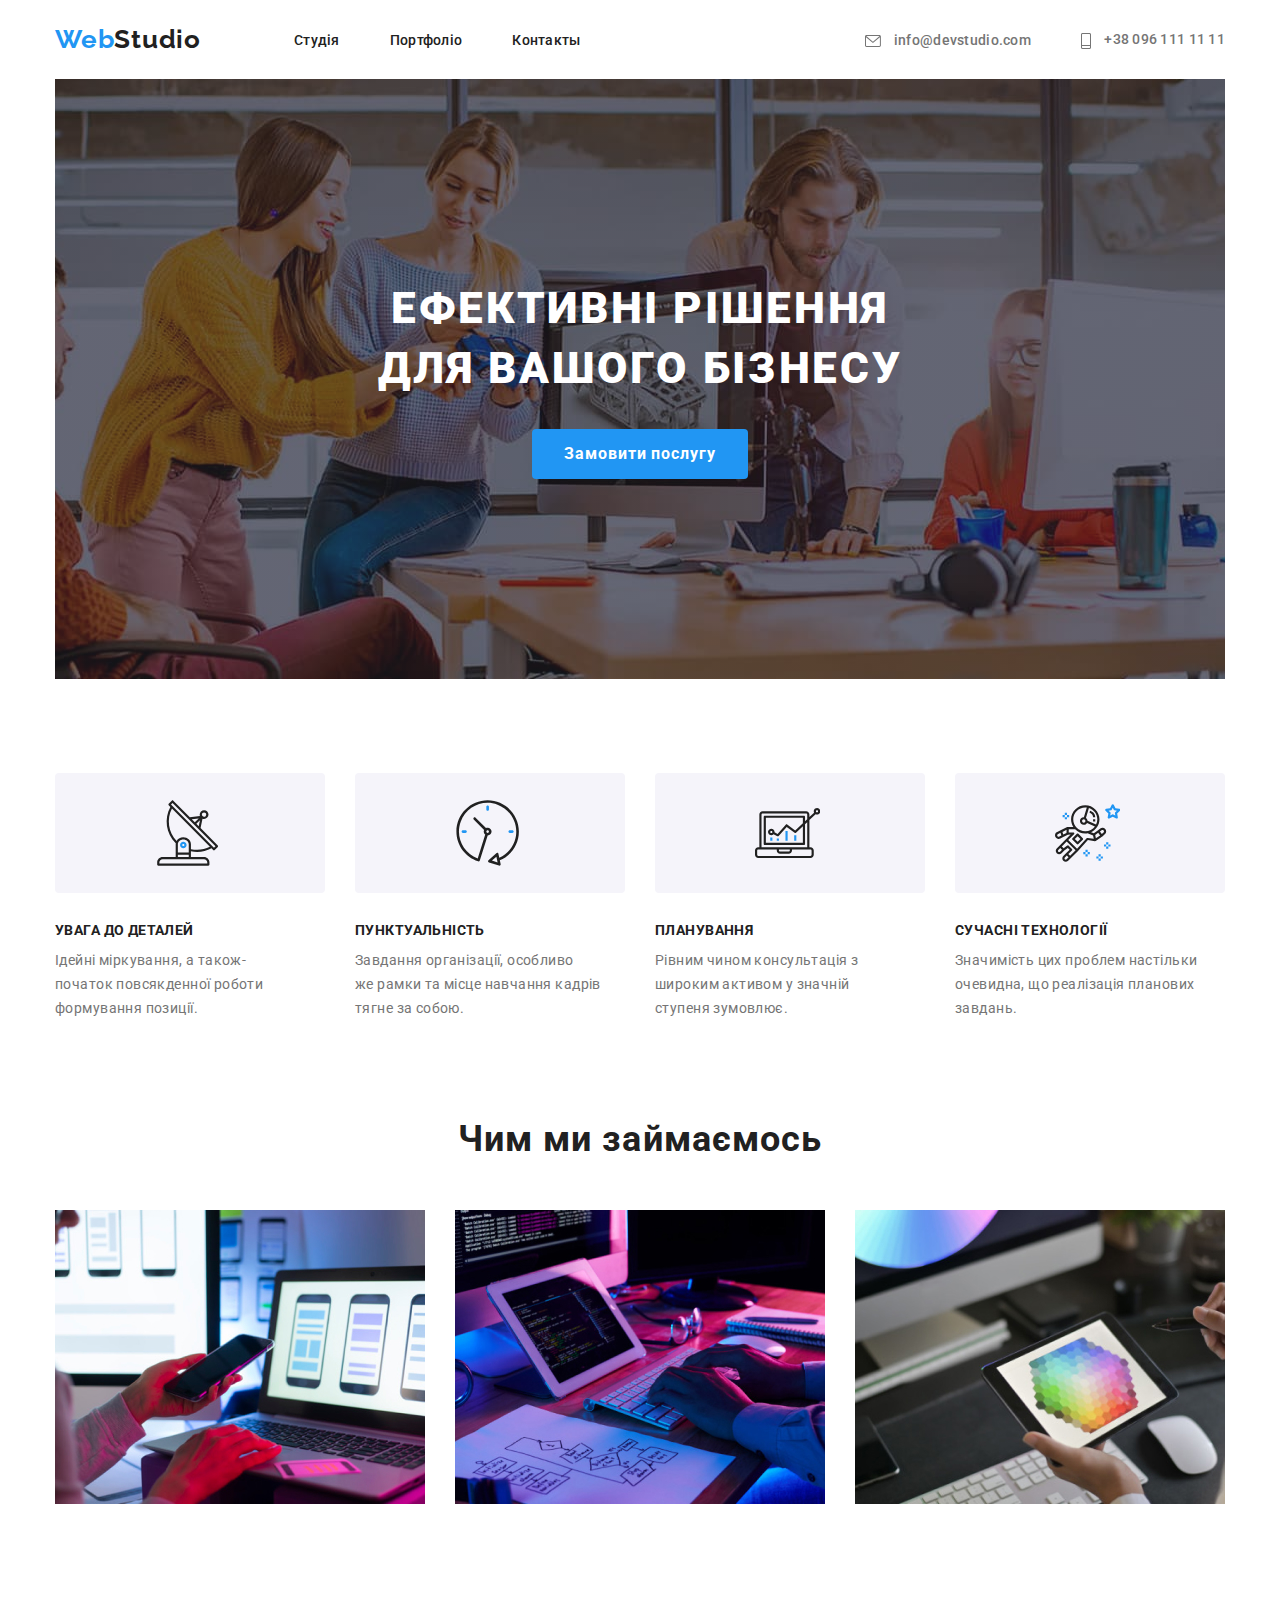
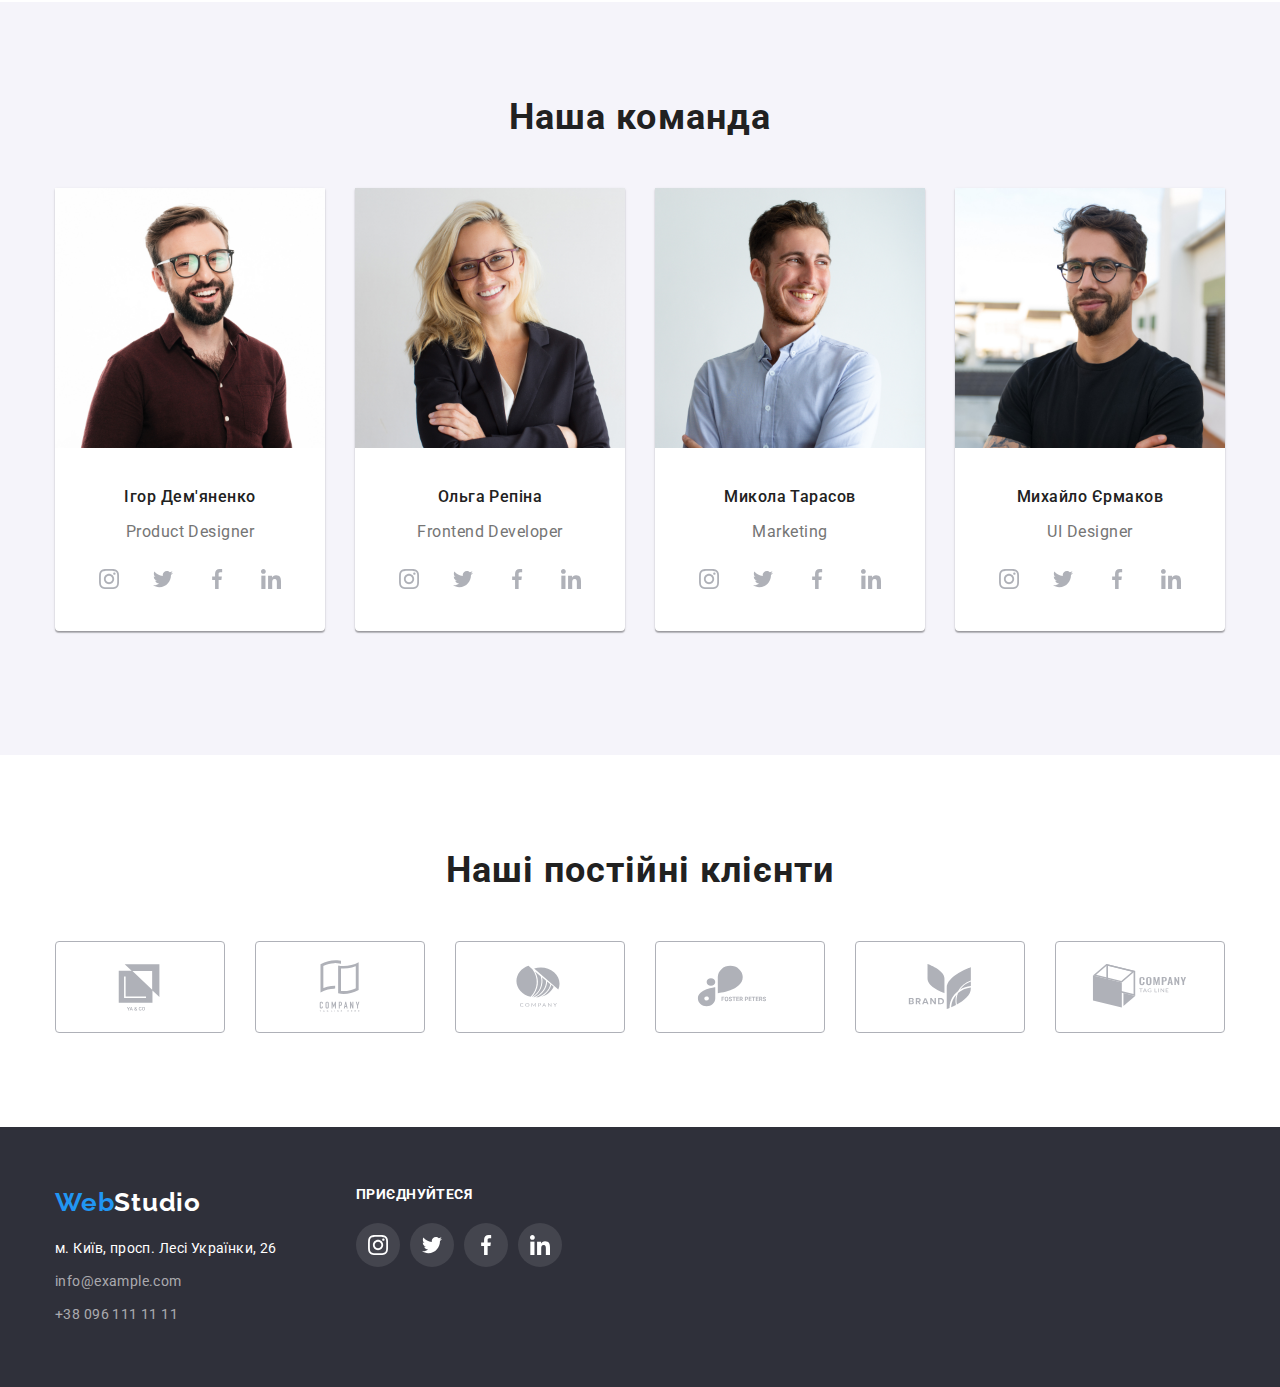
==== index.html @ e2dd853b "1 try" ====
<!DOCTYPE html>
<html lang="uk">
<head>
    <meta charset="UTF-8">
    <meta http-equiv="X-UA-Compatible" content="IE=edge">
    <meta name="viewport" content="width=device-width, initial-scale=1.0">
    <title lang="en">Webstudio</title>
    <link rel="stylesheet" href="https://cdnjs.cloudflare.com/ajax/libs/modern-normalize/1.1.0/modern-normalize.min.css" integrity="sha512-wpPYUAdjBVSE4KJnH1VR1HeZfpl1ub8YT/NKx4PuQ5NmX2tKuGu6U/JRp5y+Y8XG2tV+wKQpNHVUX03MfMFn9Q==" crossorigin="anonymous" referrerpolicy="no-referrer" />
    <link rel="preconnect" href="https://fonts.googleapis.com">
    <link rel="preconnect" href="https://fonts.gstatic.com" crossorigin>
    <link href="https://fonts.googleapis.com/css2?family=Raleway:wght@700&family=Roboto:wght@400;500;700;900&display=swap" rel="stylesheet">
    <link rel="stylesheet" href="./css/style.css">
</head>
<body>
    <header class="header"> 
      <div class="container">
  <nav class="header-nav">
    <a class="header-logo link"href=""lang="en"> Web<span class="logo-accent-main">Studio</span></a> 
        <ul class="header-list list">
            <li class="header-item">
              <a href="./index.html" class="header-link link">Студія</a></li>
            <li class="header-item">
              <a href="./portfolio.html" class="header-link link">Портфоліо</a></li>
            <li class="header-item">
              <a href="" class="header-link link">Контакты</a></li>
  </nav>
            </ul>
        <ul class="header-cont">    
            <li class="header-cont-list list">
              <a href="mailto:info@devstudio.com" class="header-mail link">
              <svg class="header-icon-mail" width="16px" height="12px">
                  <use href="./pict/icons.svg#icon-email"></use>
            </svg>
            info@devstudio.com
              </a>
            </li>
            <li class="header-cont-list list">
              <a href="tel:++380961111111" class="header-tel link">
                <svg class="header-icon-phone" width="10px" height="16px">
                  <use href="./pict/icons.svg#icon-phone"></use>
              </svg>
              +38 096 111 11 11
              </a>
          </ul>
        
      </div>
    
    </header>
  <main>
    <div>
        <section class="slogan">
              <div class="container">
                <div class="slogan-container">
            <h1 class="slogan-title"> Ефективні рішення <br> для вашого бізнесу </h1> 
            <button class="slogan-btn"> Замовити послугу </button>
               </div>
              </div>
        </section>
    </div>

    <section class="about">
      <div class="container">
        <ul class="about-picture list">
          <li class="about-picture-item">
            <svg class="about-picture-icon" width="65.32" height="70px">
              <use href="./pict/icons.svg#icon-antenna">
              </use>
            </svg>
          </li>
          <li class="about-picture-item">
            <svg class="about-picture-icon" width="65.32" height="70px">
              <use href="./pict/icons.svg#icon-clock">
              </use>
            </svg>
          </li>
          <li class="about-picture-item">
            <svg class="about-picture-icon" width="65.32" height="70px">
              <use href="./pict/icons.svg#icon-diagram">
              </use>
            </svg>
          </li>
          <li class="about-picture-item">
            <svg class="about-picture-icon" width="65.32" height="70px">
              <use href="./pict/icons.svg#icon-astronaut">
              </use>
            </svg>
          </li>
        </ul>
        <ul class="about-list list">
            <li class="about-item">
                <h3 class="about-title">Увага до деталей</h3>
                <p class="about-after-title">Ідейні міркування, а також-<br>
                  початок повсякденної роботи <br>
                  формування позиції.</p>
            </li>
            <li class="about-item">
                <h3 class="about-title">Пунктуальність</h3>
                <p class="about-after-title">Завдання організації, особливо <br>
                  же рамки та місце навчання кадрів <br> тягне за собою.</p>
            </li>
            <li class="about-item">
                <h3 class="about-title">Планування</h3>
                <p class="about-after-title"> Рівним чином консультація з <br>
                  широким активом у значній <br>
                  ступеня зумовлює.</p>
            </li>
            <li class="about-item">
                <h3 class="about-title">Сучасні технології</h3>
                <p class="about-after-title">Значимість цих проблем настільки <br>
                  очевидна, що реалізація планових <br>
                  завдань.</p>
            </li>
        </ul>
      </div>
    </section>

    <section class="example">
      <div class="container">
        <h2 class="example-title">Чим ми займаємось</h2>
      <ul class="example-list list">
        <li class="example-item"> <img src="./pict/a.jpg" alt="верстка" width="370" height="294"/> </li>
        <li class="example-item"> <img src="./pict/b.jpg" alt="дизайн" width="370" height="294"/> </li>
        <li class="example-item"> <img src="./pict/c.jpg" alt="зовнішнє оформлення" width="370" height="294"/> </li>
      </ul>
    </div>
    </section>

    <section class="team">
      <div class="container">
        <h2 class="team-main-title">Наша команда</h2>
      <ul class="team-list list">
       <li class="team-item"> 
        <img src="pict/d.jpg" alt="Ігор Дем'яненко" width="270" height="260"/>
        <div class="team-main">
        <h3 class="team-title"> Ігор Дем'яненко</h3>
        <p lang="en" class="team-after-title">Product Designer</p>
        <ul class="team-soc-list list">
          <li class="team-soc-item">
            <a href="" class="team-soc-link link">
             <svg class="team-soc-icon" width="20" height="20">
              <use href="./pict/icons.svg#icon-instagram"></use>
             </svg>
          </a>
        </li>
          <li class="team-soc-item">
            <a href="" class="team-soc-link link">
             <svg class="team-soc-icon" width="20" height="20">
              <use href="./pict/icons.svg#icon-twitter"></use>
             </svg>
            </a>
          </li>
          <li class="team-soc-item">
            <a href="" class="team-soc-link link">
              <svg class="team-soc-icon" width="20" height="20">
                <use href="./pict/icons.svg#icon-facebook"></use>
               </svg>
            </a>
          </li>
          <li class="team-soc-item">
            <a href="" class="team-soc-link link">
              <svg class="team-soc-icon" width="20" height="20">
                <use href="./pict/icons.svg#icon-linkedin"></use>
               </svg>
            </a>
          </li>
        </ul>
        </div>
       </li>
       <li class="team-item" >
        <img src="pict/e.jpg" alt="Ольга Репіна" width="270" height="260"/>
        <div class="team-main">
        <h3 class="team-title"> Ольга Репіна</h3>
        <p lang="en" class="team-after-title">Frontend Developer</p>
        <ul class="team-soc-list list">
          <li class="team-soc-item">
            <a href="" class="team-soc-link link">
             <svg class="team-soc-icon" width="20" height="20">
              <use href="./pict/icons.svg#icon-instagram"></use>
             </svg>
          </a>
        </li>
          <li class="team-soc-item">
            <a href="" class="team-soc-link link">
             <svg class="team-soc-icon" width="20" height="20">
              <use href="./pict/icons.svg#icon-twitter"></use>
             </svg>
            </a>
          </li>
          <li class="team-soc-item">
            <a href="" class="team-soc-link link">
              <svg class="team-soc-icon" width="20" height="20">
                <use href="./pict/icons.svg#icon-facebook"></use>
               </svg>
            </a>
          </li>
          <li class="team-soc-item">
            <a href="" class="team-soc-link link">
              <svg class="team-soc-icon" width="20" height="20">
                <use href="./pict/icons.svg#icon-linkedin"></use>
               </svg>
            </a>
          </li>
        </ul>
      </div>
       </li>
       <li class="team-item" >
        <img src="pict/f.jpg" alt="Микола Тарасов" width="270" height="260"/>
        <div class="team-main">
        <h3 class="team-title">Микола Тарасов</h3>
        <p lang="en" class="team-after-title">Marketing</p>
        <ul class="team-soc-list list">
          <li class="team-soc-item">
            <a href="" class="team-soc-link link">
             <svg class="team-soc-icon" width="20" height="20">
              <use href="./pict/icons.svg#icon-instagram"></use>
             </svg>
          </a>
        </li>
          <li class="team-soc-item">
            <a href="" class="team-soc-link link">
             <svg class="team-soc-icon" width="20" height="20">
              <use href="./pict/icons.svg#icon-twitter"></use>
             </svg>
            </a>
          </li>
          <li class="team-soc-item">
            <a href="" class="team-soc-link link">
              <svg class="team-soc-icon" width="20" height="20">
                <use href="./pict/icons.svg#icon-facebook"></use>
               </svg>
            </a>
          </li>
          <li class="team-soc-item">
            <a href="" class="team-soc-link link">
              <svg class="team-soc-icon" width="20" height="20">
                <use href="./pict/icons.svg#icon-linkedin"></use>
               </svg>
            </a>
          </li>
        </ul>
      </div>
       </li>
       <li class="team-item" >
        <img src="pict/g.jpg" alt="Михайло Єрмаков" width="270" height="260"/>
        <div class="team-main">
        <h3 class="team-title">Михайло Єрмаков</h3>
        <p lang="en" class="team-after-title">UI Designer</p>
        <ul class="team-soc-list list">
          <li class="team-soc-item">
            <a href="" class="team-soc-link link">
             <svg class="team-soc-icon" width="20" height="20">
              <use href="./pict/icons.svg#icon-instagram"></use>
             </svg>
          </a>
        </li>
          <li class="team-soc-item">
            <a href="" class="team-soc-link link">
             <svg class="team-soc-icon" width="20" height="20">
              <use href="./pict/icons.svg#icon-twitter"></use>
             </svg>
            </a>
          </li>
          <li class="team-soc-item">
            <a href="" class="team-soc-link link">
              <svg class="team-soc-icon" width="20" height="20">
                <use href="./pict/icons.svg#icon-facebook"></use>
               </svg>
            </a>
          </li>
          <li class="team-soc-item">
            <a href="" class="team-soc-link link">
              <svg class="team-soc-icon" width="20" height="20">
                <use href="./pict/icons.svg#icon-linkedin"></use>
               </svg>
            </a>
          </li>
        </ul>
      </div>
       </li>
      </ul>
    </div>
    </section>
    <section class="clients">
      <div class="container">
        <h2 class="clients-title">Наші постійні клієнти</h2>
        <ul class="clients-list list">
          <li class="clients-item">
            <a href="" class="clients-link link">
              <svg class="clients-icon" width="106px" height="60">
                <use href="./pict/icons.svg#icon-logo1"></use>
              </svg>
            </a>
          </li>
          <li class="clients-item">
            <a href="" class="clients-link link">
              <svg class="clients-icon" width="106px" height="60">
                <use href="./pict/icons.svg#icon-logo2"></use>
              </svg>
            </a>
          </li>
          <li class="clients-item">
            <a href="" class="clients-link link">
              <svg class="clients-icon" width="106px" height="60">
                <use href="./pict/icons.svg#icon-logo3"></use>
              </svg>
            </a>
          </li>
          <li class="clients-item">
            <a href="" class="clients-link link">
              <svg class="clients-icon" width="106px" height="60">
                <use href="./pict/icons.svg#icon-logo4"></use>
              </svg>
            </a>
          </li>
          <li class="clients-item">
            <a href="" class="clients-link link">
              <svg class="clients-icon" width="106px" height="60">
                <use href="./pict/icons.svg#icon-logo5"></use>
              </svg>
            </a>
          </li>
          <li class="clients-item">
            <a href="" class="clients-link link">
              <svg class="clients-icon" width="106px" height="60">
                <use href="./pict/icons.svg#icon-logo6"></use>
              </svg>
            </a>
          </li>
        </ul>
      </div>
    </section>
  </main>
    <footer class="footer">
      <div class="container">
        <div class="footer-container">
        <div class="main-footer">
      <a class="footer-logo link" href=""lang="en">Web<span class="logo-accent-add">Studio</span></a>  
        <address class="footer-list">
            <ul class="footer-list list">
              <li class="footer-item"><a href="https://bit.ly/3pXMvUd" target="_blank" rel="noopener noreferrer" class="footer-address link">м. Київ, просп.
                  Лесі Українки, 26</a> </li>
              <li class="footer-item"><a href="mailto:info@devstudio.com" class="footer-mail link">info@example.com</a> </li>
              <li class="footer-item"><a href="tel:+380961111111" class="footer-tel link">+38 096 111 11 11</a> </li>
            </ul>
          </address>
        </div>
      
      
        <div class="connection">
        <p class="connection-title">ПРИЄДНУЙТЕСЯ</p>
        <ul class="connection-list list">
          <li class="connection-item">
            <a href="" class="connection-link link">
             <svg class="connection-icon" width="20" height="20">
              <use href="./pict/icons.svg#icon-instagram"></use>
             </svg>
          </a>
        </li>
        <li class="connection-item">
          <a href="" class="connection-link link">
           <svg class="connection-icon" width="20" height="20">
            <use href="./pict/icons.svg#icon-twitter"></use>
           </svg>
        </a>
      </li>
      <li class="connection-item">
        <a href="" class="connection-link link">
         <svg class="connection-icon" width="20" height="20">
          <use href="./pict/icons.svg#icon-facebook"></use>
         </svg>
      </a>
    </li>
    <li class="connection-item">
      <a href="" class="connection-link link">
       <svg class="connection-icon" width="20" height="20">
        <use href="./pict/icons.svg#icon-linkedin"></use>
       </svg>
      </a>
    </li>
        </ul>
      </div>
      </div>
    </div>
    </footer>
</body>
</html>
---- css/style.css ----
* {
    box-sizing: border-box;
    list-style: none;
    margin: 0;
    padding: 0;

}

:root {
    --header-color: #212121; 
    --accent-color: #2196F3;
    --main-font:  Roboto, sans-serif;
    --add-colar: #757575;
  
}

p, h1, h2, h3, h4, h5, h6 {
    margin: 0;
}

ul {
    margin: o;
    padding-left: 0;
}

body {
    font-family: var(--main-font);
}

.list {
    list-style: none;
}

.link {
    text-decoration: none;
}

.header {
    background-color: white;
    padding-top: 24px;
    padding-bottom: 25px;
}

.container {
    width: 1200px;
    margin: 0 auto;
    padding-left: 15px;
    padding-right: 15px;
    /*-------outline: 1px solid red;------------*/
}



/*--------------------------------HEADER-------------------------------------------------------*/

.header .container {
    display: flex;
}

.header-logo {
    font-family: 'Raleway',sans-serif;
    font-style: normal;
    font-weight: 700;
    font-size: 26px;
    line-height: 1,19;
    letter-spacing: 0.03em;
    color: #2196F3;
    margin-right: 93px;
}

    
.logo-accent-main {
    color:#212121;
}

.header-nav {
    display: flex;
    align-items: center;
}

.header-list {
    display: flex;
}

.header-cont {
    display: flex;
    align-items: center;
    margin-left: auto;
}


.header-link {
    font-weight: 500;
    font-size: 14px;
    line-height: 1.14;
    letter-spacing: 0.02em;
    color: var(--header-color);
}

.header-item:not(:last-child) {
    margin-right: 50px;
}


.header-cont-list:not(:last-child) {
    margin-right: 50px;
}


.header-link:hover {
    color: var(--accent-color);
    cursor: pointer;
}

.header-link:focus {
    color: var(--accent-color);
    cursor: pointer;
}

.header-tel {
    font-weight: 500;
    font-size: 14px;
    line-height: 1.14;
    letter-spacing: 0.02em;
    color: var(--add-colar);
}




.header-tel:hover { 
    color: var(--accent-color);
    cursor: pointer;
}

.header-tel:focus { 
    color: var(--accent-color);
    cursor: pointer;
}

.header-mail {
    font-weight: 500;
    font-size: 14px;
    line-height: 1.14;
    letter-spacing: 0.02em;
    color: var(--add-colar);
}

.header-mail:hover {
    color: var(--accent-color);
    cursor: pointer;
}

.header-mail:focus {
    color: var(--accent-color);
    cursor: pointer;
}

.header-icon-mail {
    fill:  #757575;
    margin-right: 10px;
    vertical-align: middle;
}

.header-mail:hover .header-icon-mail,
.header-mail:focus .header-icon-mail  
{
    fill: var(--accent-color);
    
}

.header-icon-phone {
    fill:  #757575;
    margin-right: 10px;
    vertical-align: middle;
}

.header-tel:hover .header-icon-phone,
.header-tel:focus .header-icon-phone  
{
    fill: var(--accent-color);
    
}

/*--------------------------------SLOGAN------------------------------------------*/
.slogan-title {
    font-weight: 900;
    font-size: 44px;
    line-height: 1.36;
    text-align: center;
    letter-spacing: 0.06em;
    color: #FFFFFF;
    text-transform:uppercase;
    margin-bottom: 30px;
}

.slogan-btn {
    font-family: var(--main-font);
    font-weight: 700;
    font-size: 16px;
    line-height: 1.88;
    display: flex;
    align-items: center;
    text-align: center;  
    letter-spacing: 0.06em;
    color: #FFFFFF;
   /*-----isnt neccessary----------*/
    background-color: #2196F3;
   padding: 10px 32px 10px 32px;
   border: 0px;
   margin-right: auto;
  margin-left: auto;
  border-radius: 4px;
}

.slogan-container {
  background-color: #2F303A;
  padding-top: 200px; 
  padding-bottom: 200px;
  background-image:linear-gradient(rgba(47, 48, 58, 0.4),rgba(47, 48, 58, 0.4)), url(../pict/q.jpg);
  background-repeat: no-repeat;
  background-position: center;
  background-size: cover;
}


/*--------------------------ABOUT--------------------*/
   
.about {
    padding-top: 94px;
    
}

.about-list {
    display: flex;
}

.about-item:not(:last-child) {
    margin-right: 30px;
}

.about-title {
    font-weight: 700;
    font-size: 14px;
    line-height: 1.14;
    letter-spacing: 0.03em;
    text-transform: uppercase;
    color: var(--header-color);
    margin-bottom: 10px;
}



.about-after-title {
    font-size: 14px;
    line-height: 1.71;
    letter-spacing: 0.03em;
    color: var(--add-colar);
    width: 270px;
    height: 75px;
}

.about-picture {
    display: flex;
    
}

.about-picture-item {
    width: 270px;
    height: 120px;
    margin-left: 30px;
    border-radius: 4px;
    background-color:#F5F4FA;
    margin-bottom: 30px;
}
    
.about-picture-icon {
    margin: 25px 100px 25px 100px; 
}


.about-picture-item:first-child {
    margin-left: 0;
}

/*------------------------------EXAMPLE-----------------*/

.example {
    padding-top: 94px;
    padding-bottom: 94px;
    
}

.example-title {
    font-weight: 700;
    font-size: 36px;
    line-height: 1.17;
    text-align: center;
    letter-spacing: 0.03em;
    color: var(--header-color);
    margin-bottom: 50px;
    
}

.example-item:not(:last-child) {
    margin-right: 30px;
}

.example-list {
    padding-bottom: 188;
    display: flex;
}

/*---------------------------TEAM-----------------------------*/
/*-----isnt neccessary----------*/
.team {
    background-color:#F5F4FA;
    padding-bottom: 124px;
    padding-top: 94px;
}

.team-main-title {
    font-weight: 700;
    font-size: 36px;
    line-height: 1.17;
    text-align: center;
    letter-spacing: 0.03em;
    color: var(--header-color);
    margin-bottom: 50px;
    
}

.team-main {
    padding-top: 30px;
    padding-bottom: 30px;
}

.team-title {
    font-weight: 500;
    font-size: 16px;
    line-height: 1.9;
    text-align: center;
    letter-spacing: 0.03em;
    color: var(--header-color);
    margin-bottom: 10px;
}

.team-after-title {
    font-size: 16px;
    line-height: 1.19;
    text-align: center;
    letter-spacing: 0.03em;
    color: var(--add-colar);
    margin-bottom: 16px;
}

.team-list {
    display: flex;
}

.team-item:not(:last-child) {
    margin-right: 30px;
}

.team-item {
    background-color: #FFFFFF;
    box-shadow: 0px 1px 3px rgba(0, 0, 0, 0.12), 0px 1px 1px rgba(0, 0, 0, 0.14), 0px 2px 1px rgba(0, 0, 0, 0.2);
    border-radius: 0px 0px 4px 4px;
}

.team-soc-item {
    width:44px;
    height: 44px;
    margin-left: 10px;
}

.team-soc-list {
    display: flex;
    justify-content: center;
}

.team-soc-item:first-child {
    margin-left: 0;
}

.team-soc-link {
    display: flex;
    align-items: center;
    justify-content: center;
    width: 100%;
    height: 100%;
    border-radius: 50%;
    
}

.team-soc-link:hover .team-soc-icon,
.team-soc-link:focus .team-soc-icon  
{
    fill: #FFFFFF;
    background-color: #2196F3;
}

.team-soc-icon {
    fill: #AFB1B8;
}


.team-soc-link:hover,
.team-soc-link:focus {
  background-color: #2196F3;
  fill: #FFFFFF;
}

/*--------------------------CLIENTS-------------------------------------*/

.clients {
    margin-top: 94px;
    margin-bottom: 94px;
}

.clients-title {
    font-weight: 700;
    font-size: 36px;
    line-height: 1.17;
    text-align: center;
    letter-spacing: 0.03em;
    color: var(--header-color);
    margin-bottom: 50px;
}

.clients-list{
    display: flex;
}

.clients-item {
    width: 170px;
    height: 92px;
    margin-left: 30px;
}

.clients-item:first-child {
    margin-left: 0;
}

.clients-link {
    display: flex;
    align-items: center;
    justify-content: center;
    width: 170px;
    height: 92px;
    border-radius: 4px;
    border: 1px solid #AFB1B8;
}

.clients-icon {
    fill: #AFB1B8;
}

.clients-link:hover .clients-icon, 
.clients-link:focus .clients-icon {
    fill: var(--accent-color);
   
}

.clients-link:hover,
.clients-link:focus {
    fill: var(--accent-color);
    border: 1px solid #2196F3;
}

/*------------------------------PORTFOLIO----------------------------------*/

.portfolio-section {
    padding-top: 94px;
    padding-bottom: 94px;
    outline: 1px solid #EEEEEE;
}

.portfolio-btn {
    font-family: var(--main-font);
    font-style: normal;
    font-weight: 500;
    font-size: 16px;
    line-height: 1.62;
    text-align: center;
    letter-spacing: 0.03em;
    color: var(--header-color);
    height: 38px;
    padding-left: 22px;
    padding-right: 22px;

    background: #F5F4FA;
    border-radius: 4px;
    border-color: #F5F4FA;
    border-style: none;
}

.portfolio-title-main {
    padding: 20px 24px 20px 24px;
}

.portfolio-titles {
    font-weight: 700;
    line-height: 2.00;
    letter-spacing: 0.06em;
    color: var(--header-color);
    font-size: 18px;
}

.portfolio-after-title {
    font-size: 16px;
    line-height: 1.88;
    letter-spacing: 0.03em;
    color: var(--add-colar);
}

.portfolio-list {
    margin-top: 50px;
    display: flex;
    flex-wrap: wrap;

}

.portfolio-sections-list {
   display: flex;
   justify-content: center;
}

.portfolio-sections-item:not(:last-child) {
    margin-right: 8px;
}

.portfolio-item {
    width: 370px;
    background: #FFFFFF;
    outline: 1px solid #EEEEEE;
}

.portfolio-item:nth-child(3n+2) {
     margin-right: 30px;
     
 }

 .portfolio-item:nth-child(3n+1) {
    margin-right: 30px;  
}

.portfolio-item:nth-child(1) {
    margin-bottom: 30px;  
}

.portfolio-item:nth-child(2) {
    margin-bottom: 30px;  
}

.portfolio-item:nth-child(3) {
    margin-bottom: 30px;  
}

.portfolio-item:nth-child(4) {
    margin-bottom: 30px;  
}


.portfolio-item:nth-child(5) {
    margin-bottom: 30px;  
}

.portfolio-item:nth-child(6) {
    margin-bottom: 30px;  
}

.portfolio-btn:hover {
    background-color:var(--accent-color);
    color: white;
    cursor: pointer;
}

.portfolio-btn:focus {
    color: var(--accent-color);
    cursor: pointer;
}







/*-----------------------------FOOTER------------------------------*/
/*-----isnt neccessary----------*/
.footer {
    background-color: #2F303A;
    padding-top: 60px;
    padding-bottom: 60px;
    
}

.footer-logo {
    font-family: 'Raleway',sans-serif;
    font-style: normal;
    font-weight: 700;
    font-size: 26px;
    line-height: 1,19;
    letter-spacing: 0.03em;
    color: #2196F3;
    margin-bottom: 20px;
    display: flex;
}



 .footer-tel {
    font-style: normal;
    font-size: 14px;
    line-height: 1.71;
    letter-spacing: 0.03em;
    color: rgba(255, 255, 255, 0.6);
    font-weight: 400;
    }
    
.footer-mail {
    font-style: normal;
    font-size: 14px;
    line-height: 1.71;
    letter-spacing: 0.03em;
    color: rgba(255, 255, 255, 0.6);
    font-weight: 400;
}
 
.footer-address {
    font-style: normal;
    font-size: 14px;
    line-height: 1.71;
    font-style: normal;
    letter-spacing: 0.03em;
    color: #FFFFFF;
}

.logo-accent-add {
    color: #FFFFFF;
}

.footer-item:not(:last-child) {
    margin-bottom: 9px;
}

.connection-title {
    font-weight: 700;
    font-size: 14px;
    line-height: 1.14;
    letter-spacing: 0.03em;
    text-transform: uppercase;
    font-style: normal;

    color: #FFFFFF;

}

.main-footer {
    width: 231px;
    margin-right: 70px;
}

.footer-container {
    display: flex;
}

.connection-title {
    margin-bottom: 20px;
}

.connection-item {
    width:44px;
    height: 44px;
    margin-left: 10px;
}

.connection-list {
    display: flex;
    /*justify-content: center;*/
}

.connection-item:first-child {
    margin-left: 0;
}

.connection-link {
    display: flex;
    align-items: center;
    justify-content: center;
    width: 100%;
    height: 100%;
    border-radius: 50%;
    background-color: rgba(255, 255, 255, 0.1);

    ;
}

.connection-link:hover .connection-icon,
.connection-link:focus .connection-icon  
{
    fill: #FFFFFF;
    background-color: #2196F3;
}

.connection-icon {
    fill: rgba(255, 255, 255, 1);
    ;
    
}


.connection-link:hover,
.connection-link:focus {
  background-color: #2196F3;
  fill: #FFFFFF;
}
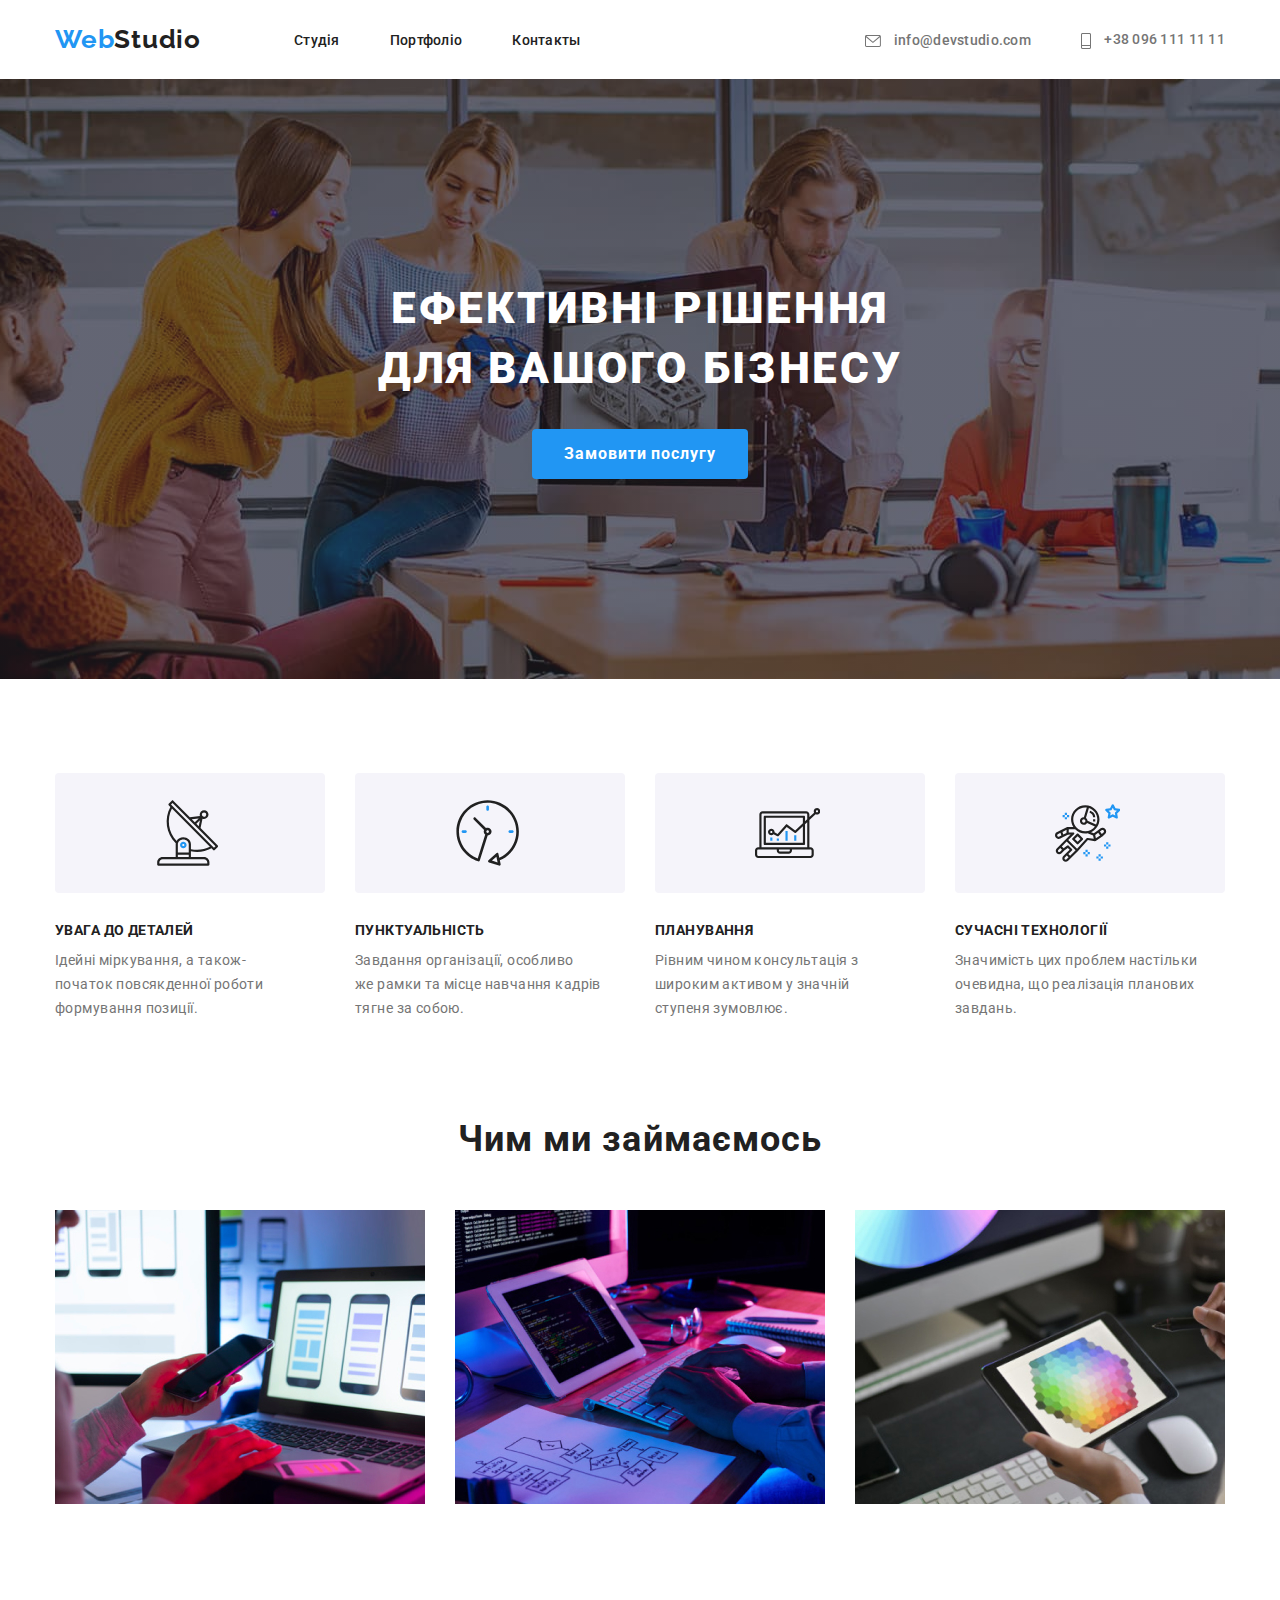
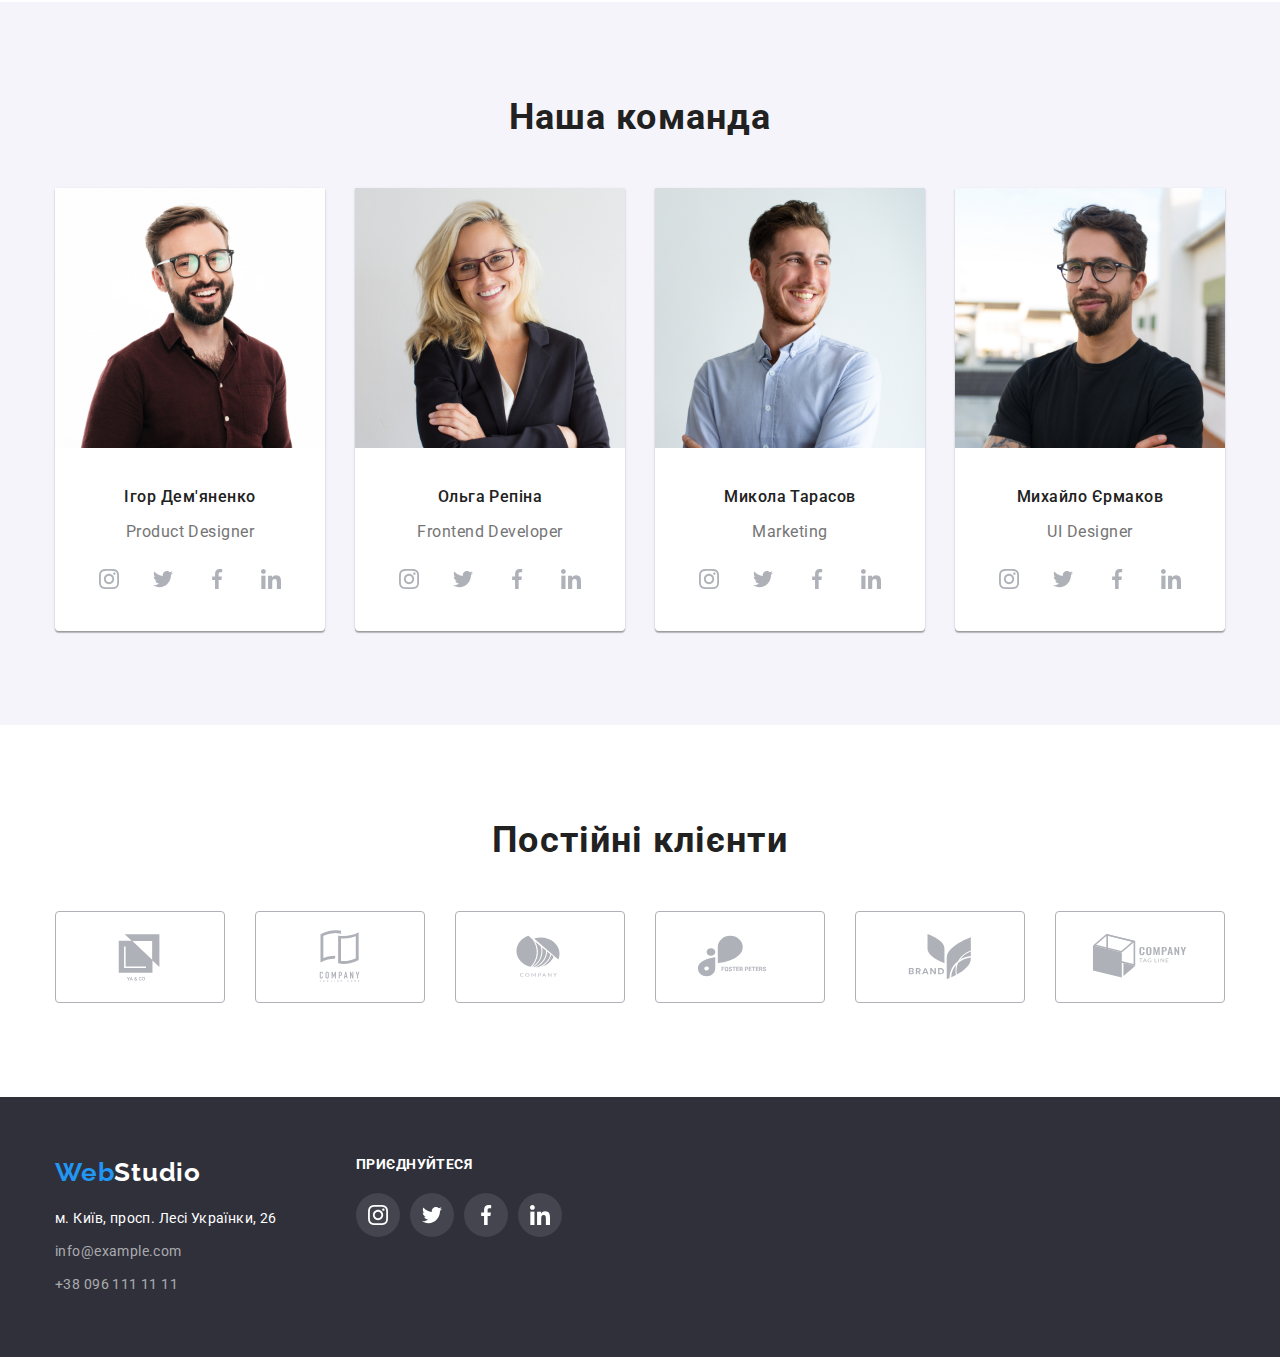
==== commit 276d045e: "2 try" ====
--- a/index.html
+++ b/index.html
@@ -60,51 +60,50 @@
 
     <section class="about">
       <div class="container">
-        <ul class="about-picture list">
-          <li class="about-picture-item">
-            <svg class="about-picture-icon" width="65.32" height="70px">
-              <use href="./pict/icons.svg#icon-antenna">
-              </use>
-            </svg>
-          </li>
-          <li class="about-picture-item">
-            <svg class="about-picture-icon" width="65.32" height="70px">
-              <use href="./pict/icons.svg#icon-clock">
-              </use>
-            </svg>
-          </li>
-          <li class="about-picture-item">
-            <svg class="about-picture-icon" width="65.32" height="70px">
-              <use href="./pict/icons.svg#icon-diagram">
-              </use>
-            </svg>
-          </li>
-          <li class="about-picture-item">
-            <svg class="about-picture-icon" width="65.32" height="70px">
-              <use href="./pict/icons.svg#icon-astronaut">
-              </use>
-            </svg>
-          </li>
-        </ul>
+        
         <ul class="about-list list">
             <li class="about-item">
+              <div class="about-picture-item">
+                <svg class="about-picture-icon" width="65.32" height="70px">
+                  <use href="./pict/icons.svg#icon-antenna">
+                  </use>
+                </svg>
+              </div>
                 <h3 class="about-title">Увага до деталей</h3>
                 <p class="about-after-title">Ідейні міркування, а також-<br>
                   початок повсякденної роботи <br>
                   формування позиції.</p>
             </li>
             <li class="about-item">
+              <div class="about-picture-item">
+                <svg class="about-picture-icon" width="65.32" height="70px">
+                  <use href="./pict/icons.svg#icon-clock">
+                  </use>
+                </svg>
+              </div>
                 <h3 class="about-title">Пунктуальність</h3>
                 <p class="about-after-title">Завдання організації, особливо <br>
                   же рамки та місце навчання кадрів <br> тягне за собою.</p>
             </li>
             <li class="about-item">
+              <div class="about-picture-item">
+                <svg class="about-picture-icon" width="65.32" height="70px">
+                  <use href="./pict/icons.svg#icon-diagram">
+                  </use>
+                </svg>
+              </div>
                 <h3 class="about-title">Планування</h3>
                 <p class="about-after-title"> Рівним чином консультація з <br>
                   широким активом у значній <br>
                   ступеня зумовлює.</p>
             </li>
             <li class="about-item">
+              <div class="about-picture-item">
+                <svg class="about-picture-icon" width="65.32" height="70px">
+                  <use href="./pict/icons.svg#icon-astronaut">
+                  </use>
+                </svg>
+              </div>
                 <h3 class="about-title">Сучасні технології</h3>
                 <p class="about-after-title">Значимість цих проблем настільки <br>
                   очевидна, що реалізація планових <br>
@@ -282,7 +281,7 @@
     </section>
     <section class="clients">
       <div class="container">
-        <h2 class="clients-title">Наші постійні клієнти</h2>
+        <h2 class="clients-title">Постійні клієнти</h2>
         <ul class="clients-list list">
           <li class="clients-item">
             <a href="" class="clients-link link">
--- a/css/style.css
+++ b/css/style.css
@@ -183,6 +183,16 @@
 }
 
 /*--------------------------------SLOGAN------------------------------------------*/
+.slogan {
+    background-color: #2F303A;
+    background-image:linear-gradient(rgba(47, 48, 58, 0.4),rgba(47, 48, 58, 0.4)), url(../pict/q.jpg);
+    background-size: cover;
+    background-repeat: no-repeat;
+    max-width: 1600px;
+    background-position: center;
+    margin: 0 auto;
+}
+
 .slogan-title {
     font-weight: 900;
     font-size: 44px;
@@ -214,14 +224,9 @@
 }
 
 .slogan-container {
-  background-color: #2F303A;
   padding-top: 200px; 
-  padding-bottom: 200px;
-  background-image:linear-gradient(rgba(47, 48, 58, 0.4),rgba(47, 48, 58, 0.4)), url(../pict/q.jpg);
-  background-repeat: no-repeat;
-  background-position: center;
-  background-size: cover;
-}
+  padding-bottom: 200px;}
+  
 
 
 /*--------------------------ABOUT--------------------*/
@@ -315,7 +320,7 @@
 /*-----isnt neccessary----------*/
 .team {
     background-color:#F5F4FA;
-    padding-bottom: 124px;
+    padding-bottom: 94px;
     padding-top: 94px;
 }
 
@@ -536,6 +541,11 @@
     outline: 1px solid #EEEEEE;
 }
 
+.portfolio-item:hover,
+.portfolio-item:focus{
+box-shadow: 0px 1px 1px rgba(0, 0, 0, 0.12), 0px 4px 4px rgba(0, 0, 0, 0.06), 1px 4px 6px rgba(0, 0, 0, 0.16);;
+}
+
 .portfolio-item:nth-child(3n+2) {
      margin-right: 30px;
      
@@ -577,8 +587,10 @@
 }
 
 .portfolio-btn:focus {
-    color: var(--accent-color);
+    background-color:var(--accent-color);
+    color: white;
     cursor: pointer;
+    outline: none;
 }
 
 
